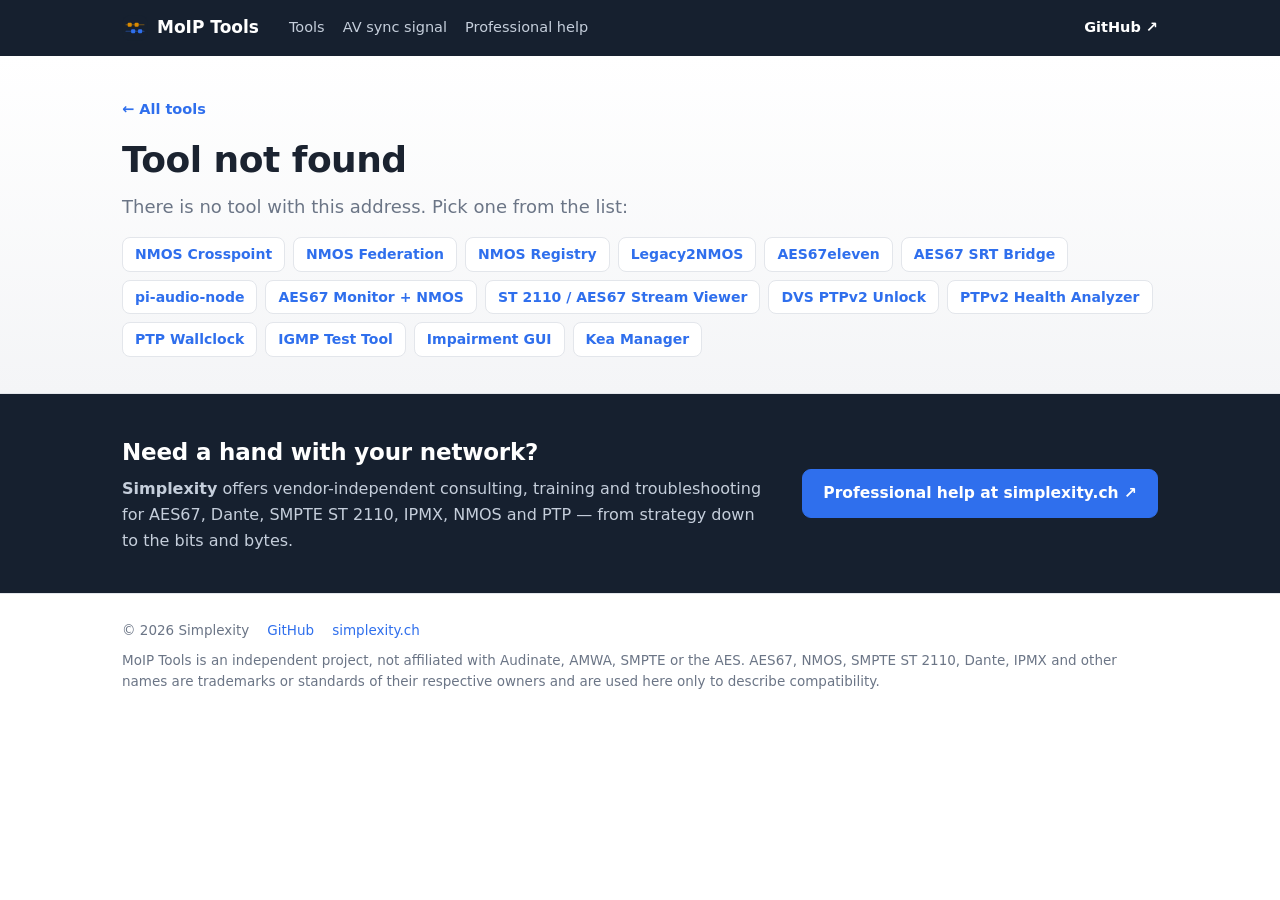
==== tool.html @ 534ef990 "Add a detail page per tool with key functions and screenshots Co-Authored-By: Claude Fable 5.2 <nore" ====
<!DOCTYPE html>
<html lang="en">
<head>
<meta charset="utf-8">
<meta name="viewport" content="width=device-width, initial-scale=1">
<title>MoIP Tools</title>
<meta name="description" content="">
<link rel="icon" type="image/svg+xml" href="logo.svg">
<link rel="stylesheet" href="style.css">
</head>
<body class="detail">

<header>
    <div class="wrap">
        <a class="brand" href="./"><img src="logo.svg" alt=""> MoIP Tools</a>
        <nav>
            <a href="./#tools">Tools</a>
            <a href="./#av-sync">AV sync signal</a>
            <a href="./#help">Professional help</a>
        </nav>
        <a class="gh" href="https://github.com/Gemini2350" rel="noopener">GitHub ↗</a>
    </div>
</header>

<main id="page"></main>

<section class="pro" id="help">
    <div class="wrap">
        <div>
            <h2>Need a hand with your network?</h2>
            <p><strong>Simplexity</strong> offers vendor-independent consulting, training and troubleshooting
               for AES67, Dante, SMPTE ST 2110, IPMX, NMOS and PTP — from strategy down to the bits and bytes.</p>
        </div>
        <a class="btn primary" href="https://simplexity.ch" rel="noopener">Professional help at simplexity.ch ↗</a>
    </div>
</section>

<footer>
    <div class="wrap">
        <span>© 2026 Simplexity</span>
        <a href="https://github.com/Gemini2350">GitHub</a>
        <a href="https://simplexity.ch" rel="noopener">simplexity.ch</a>
        <span class="fine">MoIP Tools is an independent project, not affiliated with Audinate, AMWA, SMPTE or the AES. AES67, NMOS, SMPTE ST 2110, Dante, IPMX and other
            names are trademarks or standards of their respective owners and are used here only to describe
            compatibility.</span>
    </div>
</footer>

<script src="tools.js"></script>
<script>
// one page for every tool: tool.html?t=<slug>, content from tools.js
const slug = new URLSearchParams(location.search).get("t");
const t = ALL_TOOLS.find(x => x.slug === slug);
const page = document.getElementById("page");
const others = list => `<div class="others">${list.map(o => `<a href="${toolUrl(o)}">${esc(o.name)}</a>`).join("")}</div>`;

if (!t) {
    document.title = "Tool not found – MoIP Tools";
    page.innerHTML = `
    <div class="detail-hero"><div class="wrap">
        <a class="crumb" href="./#tools">← All tools</a>
        <h1>Tool not found</h1>
        <p class="lead">There is no tool with this address. Pick one from the list:</p>
        ${others(ALL_TOOLS)}
    </div></div>`;
} else {
    document.title = `${t.name} – MoIP Tools`;
    document.querySelector('meta[name="description"]').content = t.text;
    const gh = GH + t.repo;
    const releases = GH + t.repo.split("/")[0] + "/releases/latest";
    page.innerHTML = `
    <div class="detail-hero"><div class="wrap">
        <a class="crumb" href="./#tools">← All tools</a>
        <h1>${esc(t.name)}</h1>
        <p class="lead">${esc(t.text)}</p>
        ${t.base ? `<div class="base">Based on <a href="https://github.com/${esc(t.base)}" rel="noopener">${esc(t.base)}</a></div>` : ""}
        <div class="tags">${t.tags.map(x => `<span class="tag">${esc(x)}</span>`).join("")}</div>
        <div class="cta">
            ${t.download ? `<a class="btn primary" href="${esc(releases)}" rel="noopener">Download</a>` : ""}
            <a class="btn${t.download ? "" : " primary"}" href="${esc(gh)}" rel="noopener">${t.download ? "Source" : "Get it"} on GitHub ↗</a>
            ${t.site ? `<a class="btn" href="${esc(t.site)}">Website</a>` : ""}
        </div>
    </div></div>
    <section><div class="wrap">
        <h2>What it does</h2>
        <ul class="features">${t.features.map(f => `<li>${esc(f)}</li>`).join("")}</ul>
    </div></section>
    ${t.shots ? `<section><div class="wrap">
        <h2>Screenshots</h2>
        ${t.shotsNote ? `<p class="shots-note">${esc(t.shotsNote)}</p>` : ""}
        <div class="shots">${t.shots.map(s => `
            <figure>
                <a href="shots/${esc(t.slug)}/${esc(s.file)}"><img src="shots/${esc(t.slug)}/${esc(s.file)}" alt="${esc(t.name)}: ${esc(s.caption)}" loading="lazy"></a>
                <figcaption>${esc(s.caption)}</figcaption>
            </figure>`).join("")}
        </div>
    </div></section>` : ""}
    ${t.sample ? `<section><div class="wrap">
        <h2>${esc(t.sample.title)}</h2>
        <pre class="sample">${esc(t.sample.text)}</pre>
    </div></section>` : ""}
    <section><div class="wrap">
        <h2>More ${esc(t.group)} tools</h2>
        ${others(ALL_TOOLS.filter(o => o.group === t.group && o !== t).length
            ? ALL_TOOLS.filter(o => o.group === t.group && o !== t) : ALL_TOOLS.filter(o => o !== t))}
    </div></section>`;
}
</script>
</body>
</html>
---- style.css ----
:root {
    --bg: #f4f5f7; --panel: #ffffff; --line: #e3e6eb; --text: #1b2330; --dim: #6b7586;
    --accent: #2f6fed; --accent-soft: #e9f0fe; --ok: #2e9e5b; --amber: #d98a00; --navy: #16202f;
}
* { box-sizing: border-box; margin: 0; }
html { scroll-behavior: smooth; }
body { background: var(--panel); color: var(--text);
       font: 16px/1.6 -apple-system, BlinkMacSystemFont, "Inter", "Segoe UI", system-ui, sans-serif; }
a { color: var(--accent); text-decoration: none; }
a:hover { text-decoration: underline; }
.wrap { max-width: 1080px; margin: 0 auto; padding: 0 22px; }

header { background: var(--navy); color: #fff; position: sticky; top: 0; z-index: 10; }
header .wrap { display: flex; align-items: center; gap: 22px; height: 56px; }
.brand { display: flex; align-items: center; gap: 9px; font-weight: 700; font-size: 17px; color: #fff; }
.brand:hover { text-decoration: none; }
.brand img { width: 26px; height: 26px; }
nav { display: flex; gap: 18px; margin-left: 8px; }
nav a { color: #c5cedb; font-size: 14.5px; }
nav a:hover { color: #fff; text-decoration: none; }
header .gh { margin-left: auto; color: #fff; font-size: 14.5px; font-weight: 600; }

.hero { padding: 64px 0 52px; background: linear-gradient(180deg, #fff 0%, var(--bg) 100%); border-bottom: 1px solid var(--line); }
.hero h1 { font-size: 44px; line-height: 1.1; letter-spacing: -.6px; }
.hero p { color: var(--dim); font-size: 19px; margin: 16px 0 0; max-width: 700px; }
.hero .by { font-size: 15px; margin-top: 14px; }

section { padding: 52px 0; }
section.alt { background: var(--bg); border-top: 1px solid var(--line); border-bottom: 1px solid var(--line); }
h2 { font-size: 23px; letter-spacing: -.2px; margin: 0 0 14px; display: flex; align-items: center; gap: 10px; }
h2 .count { background: var(--accent); color: #fff; font-size: 12px; font-weight: 700; padding: 1px 8px; border-radius: 6px; }
.group { margin-bottom: 38px; }
.group:last-child { margin-bottom: 0; }
.grid { display: grid; grid-template-columns: repeat(3, minmax(0, 1fr)); gap: 16px; }
.tool { background: var(--panel); border: 1px solid var(--line); border-radius: 12px; padding: 16px 18px;
        box-shadow: 0 1px 2px rgba(16, 24, 40, .05); display: flex; flex-direction: column; gap: 8px; }
.tool:hover { border-color: #c9ced8; box-shadow: 0 4px 14px rgba(16, 24, 40, .08); }
.tool h3 { font-size: 16.5px; }
.tool p { color: var(--dim); font-size: 14.5px; flex: 1; }
.base { font-size: 12.5px; color: var(--dim); }
.tags { display: flex; gap: 5px; flex-wrap: wrap; }
.tag { font-size: 11.5px; font-weight: 700; padding: 1px 8px; border-radius: 6px; background: var(--accent-soft); color: var(--accent); }
.links { display: flex; gap: 14px; font-size: 14.5px; font-weight: 600; }

.dl p { color: var(--dim); max-width: 760px; margin-bottom: 12px; }
.dl-scroll { overflow-x: auto; margin: 20px 0 14px; }
.dl table { border-collapse: collapse; background: var(--panel); border: 1px solid var(--line); border-radius: 12px;
            overflow: hidden; min-width: 560px; width: 100%; max-width: 760px; font-size: 14.5px; }
.dl th, .dl td { padding: 10px 14px; text-align: left; border-bottom: 1px solid var(--line); white-space: nowrap; }
.dl tr:last-child td { border-bottom: 0; }
.dl thead th { font-size: 12.5px; color: var(--dim); font-weight: 600; }
.dl thead th small { display: block; font-weight: 400; }
.dl td a { font-weight: 600; }
.dl .note { font-size: 13.5px; }

.btn { display: inline-block; padding: 11px 20px; border-radius: 9px; font-weight: 600; font-size: 15.5px;
       border: 1px solid var(--line); background: var(--panel); color: var(--text); }
.btn:hover { text-decoration: none; border-color: #c9ced8; }
.btn.primary { background: var(--accent); border-color: var(--accent); color: #fff; }
.btn.donate { background: var(--ok); border-color: var(--ok); color: #fff; }
section.pro { padding: 44px 0; background: var(--navy); color: #fff; }
section.pro .wrap { display: flex; align-items: center; gap: 28px; flex-wrap: wrap; }
section.pro .wrap > div { flex: 1 1 420px; }
section.pro h2 { margin-bottom: 6px; }
section.pro p { color: #c5cedb; max-width: 640px; }
section.pro .btn { white-space: nowrap; }
.support { text-align: center; }
.support h2 { justify-content: center; }
.support p { color: var(--dim); max-width: 660px; margin: 0 auto 22px; }
.cta { display: flex; gap: 10px; flex-wrap: wrap; justify-content: center; }
footer { padding: 26px 0 34px; color: var(--dim); font-size: 13.5px; border-top: 1px solid var(--line); }
footer .wrap { display: flex; gap: 8px 18px; flex-wrap: wrap; }
footer .fine { flex-basis: 100%; }

@media (max-width: 900px) { .grid { grid-template-columns: repeat(2, minmax(0, 1fr)); } }
@media (max-width: 620px) { .grid { grid-template-columns: 1fr; } .hero h1 { font-size: 34px; } nav { display: none; } }
.tool h3 a { color: inherit; }

/* ---- tool detail page (tool.html) ---- */
.crumb { font-size: 14.5px; font-weight: 600; display: inline-block; margin-bottom: 18px; }
.detail-hero { padding: 40px 0 36px; background: linear-gradient(180deg, #fff 0%, var(--bg) 100%); border-bottom: 1px solid var(--line); }
.detail-hero h1 { font-size: 36px; line-height: 1.15; letter-spacing: -.5px; }
.detail-hero .lead { color: var(--dim); font-size: 18px; margin: 12px 0 16px; max-width: 760px; }
.detail-hero .base { font-size: 13.5px; margin-bottom: 10px; }
.detail-hero .cta { justify-content: flex-start; margin-top: 22px; }
.detail section { padding: 40px 0; }
.detail section + section { border-top: 1px solid var(--line); }
.features { list-style: none; padding: 0; display: grid; grid-template-columns: repeat(2, minmax(0, 1fr)); gap: 12px 16px; }
.features li { background: var(--bg); border: 1px solid var(--line); border-radius: 10px; padding: 12px 14px 12px 38px;
               font-size: 15px; position: relative; }
.features li::before { content: "✓"; position: absolute; left: 14px; top: 11px; color: var(--ok); font-weight: 700; }
.shots { display: grid; grid-template-columns: repeat(2, minmax(0, 1fr)); gap: 18px; }
.shots figure { margin: 0; }
.shots figure:first-child:nth-last-child(odd) { grid-column: 1 / -1; }
.shots a { display: block; border: 1px solid var(--line); border-radius: 10px; overflow: hidden; background: var(--bg);
           box-shadow: 0 1px 2px rgba(16, 24, 40, .05); }
.shots a:hover { border-color: #c9ced8; box-shadow: 0 4px 14px rgba(16, 24, 40, .08); }
.shots img { display: block; width: 100%; height: auto; }
.shots figcaption { font-size: 13.5px; color: var(--dim); margin-top: 7px; }
.shots-note { font-size: 13.5px; color: var(--dim); margin: -6px 0 14px; }
.sample { background: var(--navy); color: #dbe3ee; border-radius: 10px; padding: 16px 18px; overflow-x: auto;
          font: 12.5px/1.5 ui-monospace, SFMono-Regular, Menlo, Consolas, monospace; }
.others { display: flex; flex-wrap: wrap; gap: 8px; }
.others a { font-size: 14px; font-weight: 600; padding: 5px 12px; border: 1px solid var(--line); border-radius: 8px; background: var(--panel); }
.others a:hover { text-decoration: none; border-color: #c9ced8; }
@media (max-width: 720px) { .features, .shots { grid-template-columns: 1fr; } .detail-hero h1 { font-size: 29px; } }
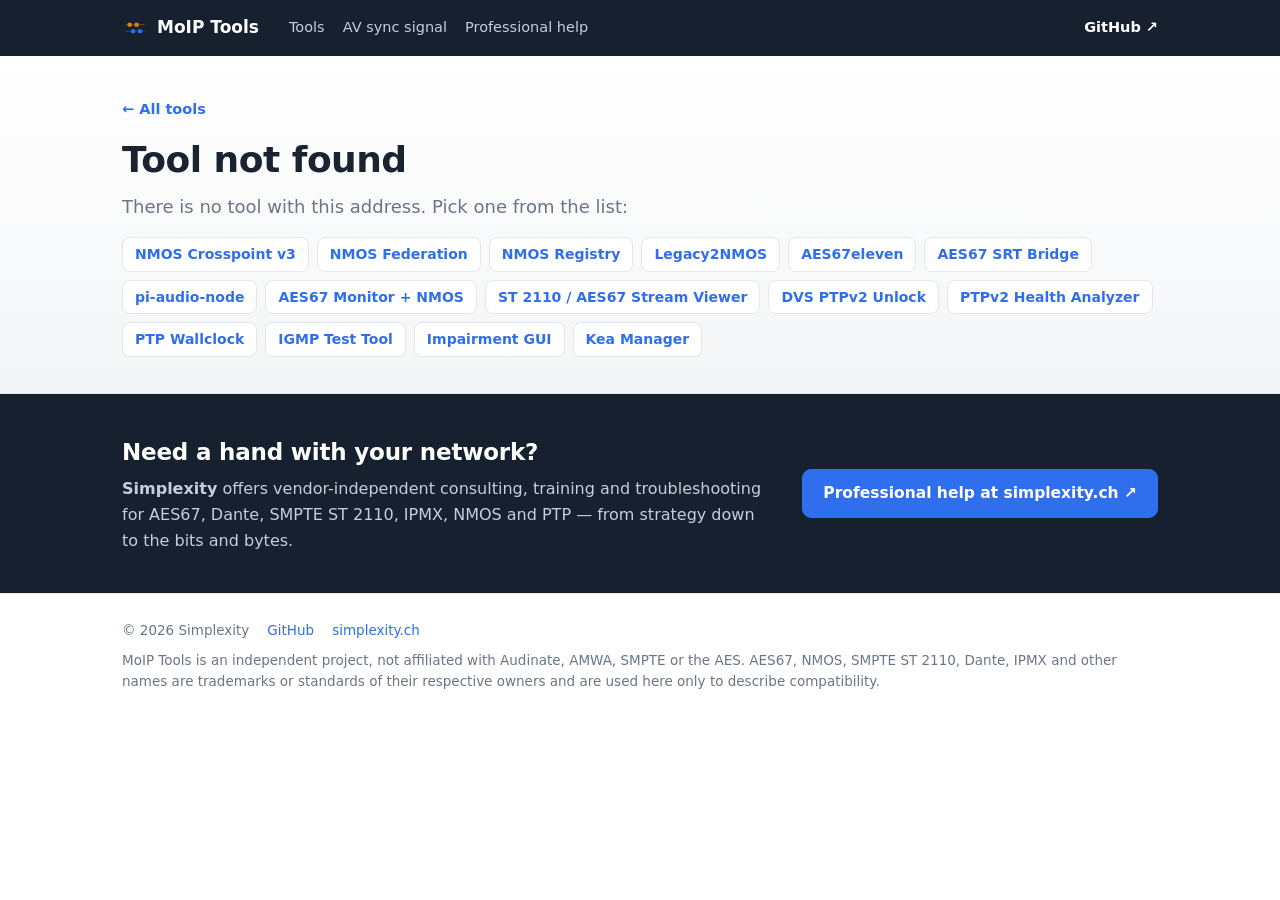
==== commit 0e1f5c31: "Screenshots for seven more tools, NMOS Crosspoint v3 with logo and IS-13 Co-Authored-By: Claude Fabl" ====
--- a/tool.html
+++ b/tool.html
@@ -71,7 +71,7 @@
     page.innerHTML = `
     <div class="detail-hero"><div class="wrap">
         <a class="crumb" href="./#tools">← All tools</a>
-        <h1>${esc(t.name)}</h1>
+        <h1>${t.logo ? `<img class="tool-logo" src="${esc(t.logo)}" alt="">` : ""}${esc(t.name)}</h1>
         <p class="lead">${esc(t.text)}</p>
         ${t.base ? `<div class="base">Based on <a href="https://github.com/${esc(t.base)}" rel="noopener">${esc(t.base)}</a></div>` : ""}
         <div class="tags">${t.tags.map(x => `<span class="tag">${esc(x)}</span>`).join("")}</div>
--- a/style.css
+++ b/style.css
@@ -104,3 +104,5 @@
 .others a { font-size: 14px; font-weight: 600; padding: 5px 12px; border: 1px solid var(--line); border-radius: 8px; background: var(--panel); }
 .others a:hover { text-decoration: none; border-color: #c9ced8; }
 @media (max-width: 720px) { .features, .shots { grid-template-columns: 1fr; } .detail-hero h1 { font-size: 29px; } }
+.tool-logo { width: 1.5em; height: 1.5em; border-radius: .3em; vertical-align: -.4em; margin-right: .45em; }
+.detail-hero h1 .tool-logo { width: 1.25em; height: 1.25em; vertical-align: -.25em; }
